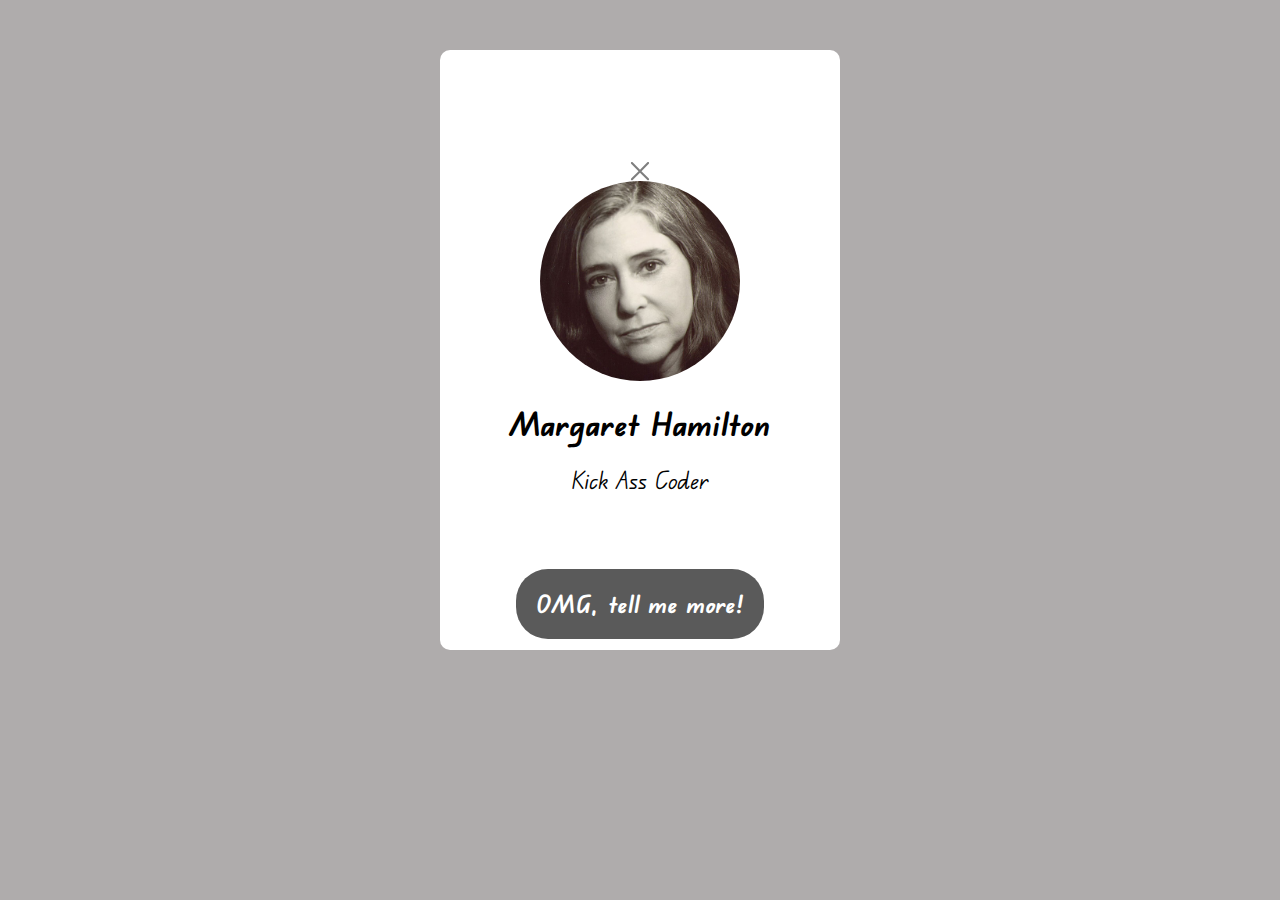
==== profile page/index.html @ 1c4354bd "Add files via upload" ====
<!DOCTYPE html>
<html lang="Eng">
    <head>
        <title> Profile page</title>
        <link rel="stylesheet" href="page_style.css">
    </head>

    <body>

        <span>

        </span>
        <div>
            <img id="cross" src="close.svg" alt="cross"></svg>

            <a href="#">
            <img id="foto" src="margaret.jpg" alt="margaret pic"></a>
            </a>

            <h1>Margaret Hamilton</h1>

            <p> Kick Ass Coder</p>

            <footer> OMG, tell me more!</footer>

        </div>
    </body>
</html>
---- profile page/page_style.css ----
@import url('https://fonts.googleapis.com/css2?family=Edu+QLD+Beginner:wght@400..700&family=Londrina+Outline&family=Mr+Bedfort&display=swap');

body {
    margin-top: 50px;
    background-color: rgb(175, 172, 172);
    font-family: "Edu QLD Beginner", cursive;
}

div {
    flex-direction: column;
    background-color: white;
    width: 400px;
    margin:auto;
    height:500px;
    display:flex;
    justify-content: center;
    align-content: center;
    border-radius: 10px;
    padding-top:100px;
    
}
p { 
    justify-self: center;
    align-self: center;
    margin-top: 0;
    font-size: 1.5rem;
    padding-bottom: 25px;
}
h1 {
    justify-self: center;
    align-self: center;

}
#cross {
   height: 20px;
   justify-content: flex-end;
   align-content: flex-start;
   cursor: pointer;
   display: flex; 
   float: right;
   opacity: 0.5;
}
a { 
    justify-self: center;
    align-self: center;;
    height:200px;

}
#foto {
    justify-self: center;
    align-self: center;;
    height:200px;
    width:200px;
    border-radius: 50%;
}
footer {
    background-color: rgb(90, 90, 90);
    font-weight: bold;
    font-size: 1.5rem;
    color:white;
    justify-self: center;
    align-self: center;
    border-radius: 2rem;
    padding:20px;
    margin-top: 25px;
}

footer:hover {
    background-color: rgb(216, 215, 215);
    color: black;
    cursor: pointer;
}
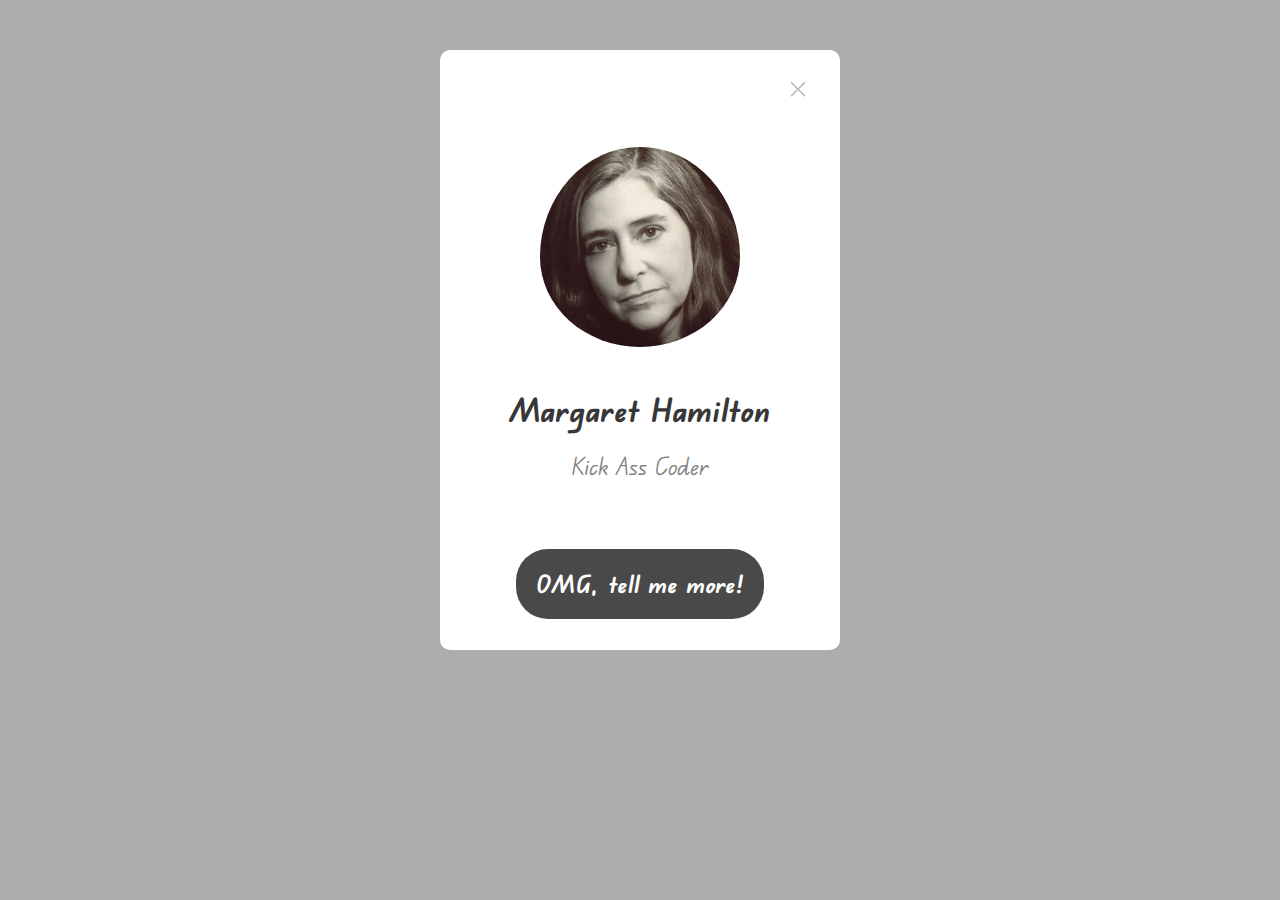
==== commit c168bd13: "Add files via upload" ====
--- a/profile page/index.html
+++ b/profile page/index.html
@@ -7,21 +7,21 @@
 
     <body>
 
-        <span>
+        <div>
+            <a id="link" href="https://www.google.com">
+                <img id="cross" src="close.svg" alt="cross">
+            </a>
+         
+            
 
-        </span>
-        <div>
-            <img id="cross" src="close.svg" alt="cross"></svg>
-
-            <a href="#">
             <img id="foto" src="margaret.jpg" alt="margaret pic"></a>
-            </a>
 
             <h1>Margaret Hamilton</h1>
 
             <p> Kick Ass Coder</p>
 
-            <footer> OMG, tell me more!</footer>
+            <footer>
+                <a href="https://en.wikipedia.org/wiki/Margaret_Hamilton_(software_engineer)" alt=""> OMG, tell me more! </a></footer>
 
         </div>
     </body>
--- a/profile page/page_style.css
+++ b/profile page/page_style.css
@@ -16,7 +16,8 @@
     justify-content: center;
     align-content: center;
     border-radius: 10px;
-    padding-top:100px;
+    padding-top:50px;
+    padding-bottom: 50px;
     
 }
 p { 
@@ -24,37 +25,40 @@
     align-self: center;
     margin-top: 0;
     font-size: 1.5rem;
-    padding-bottom: 25px;
+    padding-bottom: 0px;
+    color: grey;
 }
 h1 {
     justify-self: center;
     align-self: center;
-
+    color:rgb(55, 55, 55);
 }
 #cross {
-   height: 20px;
+   height: 1rem;
+   width: 1rem;
    justify-content: flex-end;
    align-content: flex-start;
    cursor: pointer;
    display: flex; 
    float: right;
    opacity: 0.5;
+   border: 0px;
+   padding: 0;
+   margin-bottom: 50px;
+   margin-left: 350px;
 }
-a { 
-    justify-self: center;
-    align-self: center;;
-    height:200px;
 
-}
 #foto {
-    justify-self: center;
-    align-self: center;;
+    justify-self: flex-start;
+    align-self: center;
     height:200px;
     width:200px;
     border-radius: 50%;
+    display: flex;
+    padding-bottom: 20px;
 }
 footer {
-    background-color: rgb(90, 90, 90);
+    background-color: rgb(74, 73, 73);
     font-weight: bold;
     font-size: 1.5rem;
     color:white;
@@ -62,11 +66,34 @@
     align-self: center;
     border-radius: 2rem;
     padding:20px;
-    margin-top: 25px;
+    margin-top: 44px;
+    border-bottom: 30px, white;
+    text-decoration: none;
 }
 
 footer:hover {
-    background-color: rgb(216, 215, 215);
-    color: black;
+    background-color: rgb(122, 121, 121);
+    color:black;
     cursor: pointer;
+}
+a {
+    text-decoration: none;
+    color: white;
+    padding:0px;
+    border:0px;
+    display: flex;
+}
+#link {
+    width: 1rem;
+    height: 1rem;
+    justify-content: flex-end;
+    align-content: flex-start;
+    cursor: pointer;
+    display: flex; 
+    float: right;
+    opacity: 0.5;
+    border: 0px;
+    padding: 0;
+    margin-bottom: 50px;
+    margin-left: 350px;
 }